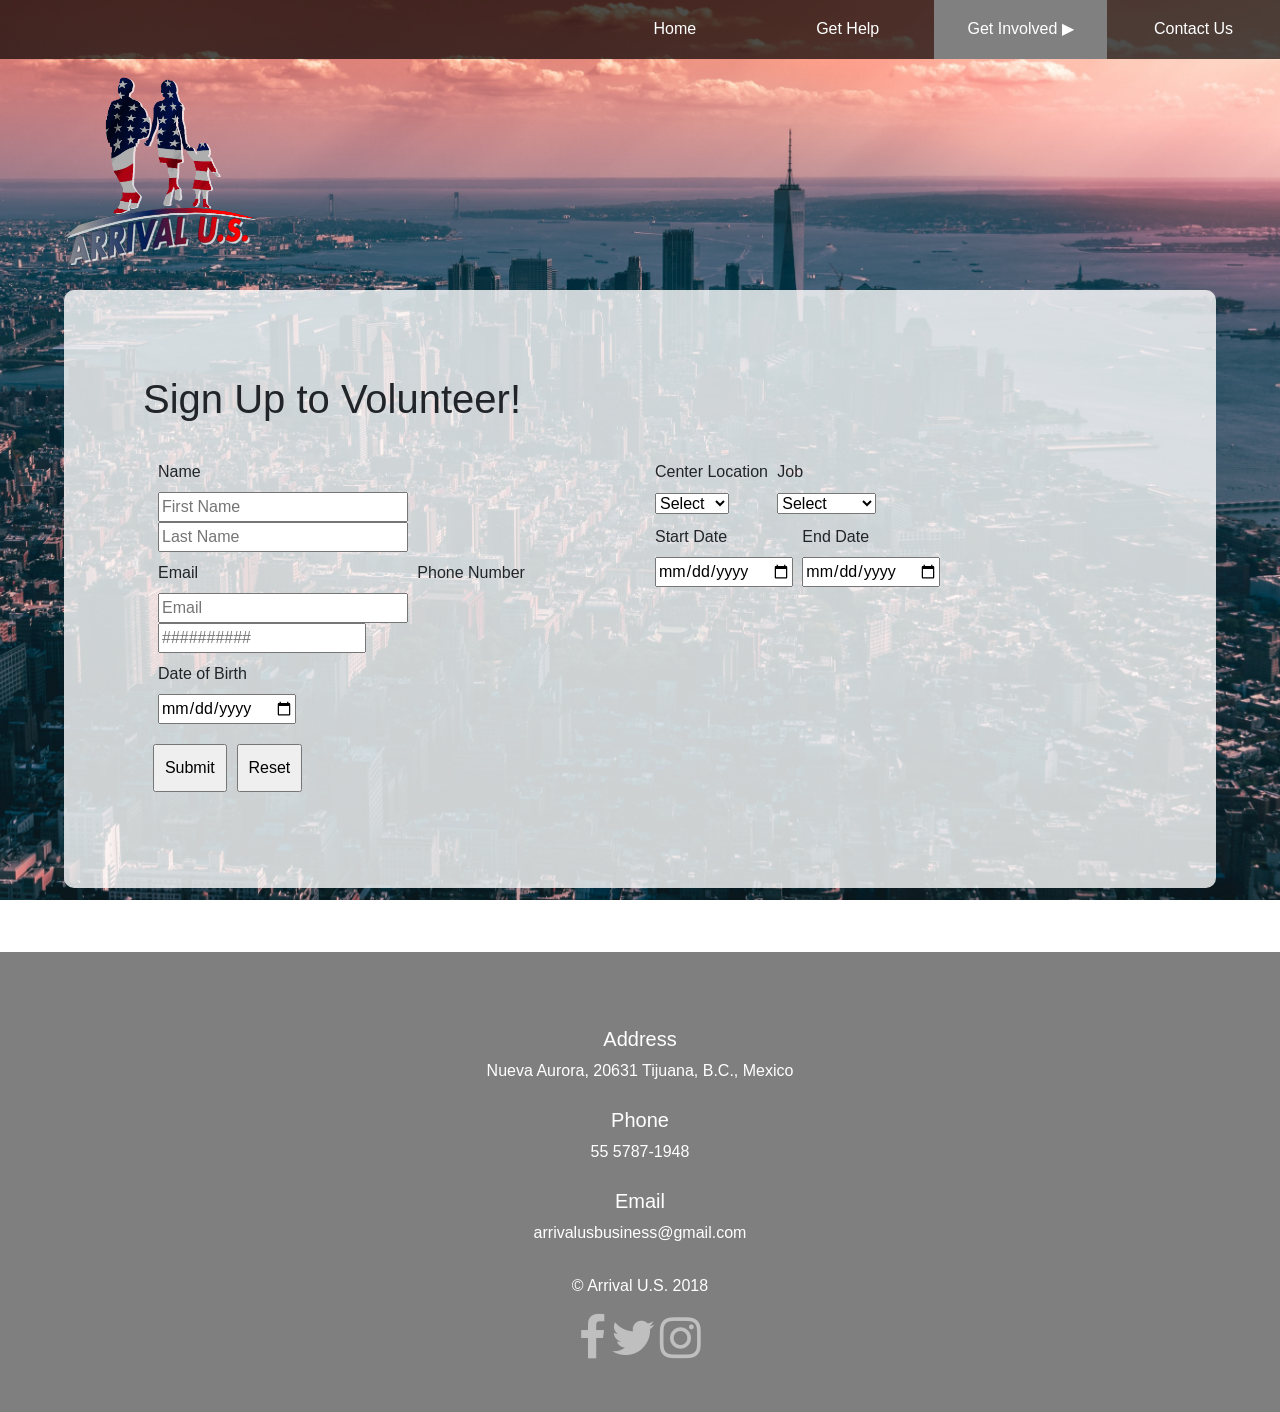
==== html/volunteer.html @ a8353488 "Added files Added Capstone Project" ====
<!DOCTYPE html>
<html>

<head>
  <!--
       arrival-us website

       Authors: Lucas Eastman, Dylan Jones-Miller, Charley Tran
       Date: 4.25.18

       Filename: involved.html
    -->
  <meta charset="utf-8">
  <meta name="viewport" content="width=device-width" />
  <title>Volunteer</title>
  <script src="../js/jquery.min.js" type="text/javascript"></script>
  <script src="../bootstrap_js/bootstrap.js" type="text/javascript"></script>
  <script src="../js/navicon.js" type="text/javascript"></script>
  <script src="../bootstrap_js/bootstrap.js" type="text/javascript"></script>
  <link rel="stylesheet" href="../css/reset.css">
  <link rel="stylesheet" href="../bootstrap_css/bootstrap.min.css">
  <link rel="stylesheet" href="../css/base.css">
  <link rel="stylesheet" href="../css/volunteer.css">

  <link rel="stylesheet" href="https://cdnjs.cloudflare.com/ajax/libs/font-awesome/4.7.0/css/font-awesome.min.css">
</head>

<body>

  <!-- Navigation -->
  <nav class="horizontal">
    <ul class="mainmenu">
      <li><a href="contact.html">Contact Us</a></li>
      <li><a href="involved.html" class="submenuTitle active">Get Involved &#9654;</a>
        <ul class="submenu">
          <li><a href="volunteer.html" class="subactive">Volunteer here</a></li>
          <li><a href="donate.html">Donate here</a></li>
        </ul>
      </li>
      <li><a href="help.html">Get Help</a></li>
      <li><a href="index.html">Home</a></li>
    </ul>
  </nav>

  <div id="naviconcontainer">
    <!-- Navicon -->
    <img id="navicon" src="../images/tf_navicon.png" alt="navicon">
  </div>

  <!-- Mobile Navigation Container -->
  <div id="mobnavcontain">
    <nav id="mobilenav">
      <div class="container">
        <a href="index.html">Home</a>
        <a href="help.html">Get Help</a>
        <a href="involved.html">Get Involved</a>
        <a href="info.html">More Info</a>
      </div>
      <!-- <ul>
        <a href="#">Home</a>
        <a href="#">Get Help</a>
        <a href="#">Get Involved</a>
        <a href="#">More Info</a>
      </ul> -->
    </nav>
  </div>

  <!-- Header -->
  <header>

    <!-- Logo -->
    <img src="../images/logo.png" alt="logo">
  </header>

  <!-- Landing -->
  <!-- <section id="landing">
      <div class="container">
        <h1>-</h1>
      </div>
    </section> -->

  <!-- Main -->

  <main>
    <div class="container">
      <h1>Sign Up to Volunteer!</h1>
      <div class="row">
        <div class="col">
          <form id="survey" class="form" name="form" action="thankyou.html" method="post">

            <!-- <fieldset id="basicInfo">
                <div class="formRow">
                  <label for="group">How many people will be volunteering? (Maximum of 10)</label>
                  <input type="number" name="group" id="group" value="1" step="1" min="1" max="10">
                </div> -->

            <fieldset id="personalInfo">
              <div class="formRow" id="nameDiv">
                <label for="name">Name</label>
                <input type="text" name="firstName" id="firstName" placeholder="First Name" required>
                <input type="text" name="lastName" id="lastName" placeholder="Last Name" required>
              </div>

              <div class="formRow" id="emailDiv">
                <label for="email" id="emailLabel">Email</label>
                <input type="email" name="email" id="email" placeholder="Email" required>
              </div>

              <div class="formRow">
                <label for="phone" id="phoneLabel">Phone Number</label>
                <input type="text" name="phone" id="phone" placeholder="##########" pattern="^\d{10}$|^(\(\d{3}\s*)?\d{3}[\s-]?\d{4}$n" required>
              </div>

              <div class="formRow">
                <label for="dob">Date of Birth</label>
                <input type="date" name="dob" id="dob" required>
              </div>

        </div>

        <div class="col">
          <div class="formRow" id="locationDiv">
            <label for="location">Center Location</label>
            <select id="location" class="select" name="location" required>
                    <option value="location1">Select</option>
                    <option value="location1">Tijuana</option>
                  </select>
          </div>

          <div class="formRow" id="jobDiv">
            <label for="job">Job</label>
            <select id="job" class="select" name="job" required>
                    <option value="job1">Select</option>
                    <option value="job1">Paralegal</option>
                    <option value="job2">Paperwork</option>
                    <option value="job3">Transport</option>
                  </select>
          </div>

          <div class="formRow" id="startDiv">
            <label for="visit">Start Date</label>
            <input type="date" name="startDate" id="startDate" required>
          </div>

          <div class="formRow" id="endDiv">
            <label for="visit">End Date</label>
            <input type="date" name="endDate" id="endDate" required>
          </div>

        </div>
      </div>

      <div id="buttons">
        <input id="submit" type="submit" value="Submit">
        <input type="reset" value="Reset">
      </div>

      </fieldset>
      </form>

  </main>

  <!-- Footer -->
  <footer>
    <section id="contact">
      <div class="row">
        <div class="col">
          <h5>Address</h5>
          <p>Nueva Aurora, 20631 Tijuana, B.C., Mexico</p>
          <div>
            <div class="col">
              <h5>Phone</h5>
              <p>55 5787-1948</p>
            </div>
            <div class="col">
              <h5>Email</h5>
              <p>arrivalusbusiness@gmail.com</p>
            </div>
          </div>
    </section>
    <section id="copyright">
      <p>© Arrival U.S. 2018</p>
    </section>
    <section>
      <a href="https://www.facebook.com/"><i class="fa fa-facebook-f" style="font-size:48px;color:rgba(255,255,255,0.5)" ></i></a>
      <a href="https://twitter.com/?lang=en"><i class="fa fa-twitter" style="font-size:48px;color:rgba(255,255,255,0.5)" ></i></a>
      <a href="https://www.instagram.com/?hl=en"><i class="fa fa-instagram" style="font-size:48px;color:rgba(255,255,255,0.5)" ></i></a>
    </section>
  </footer>

  <!-- <script src="js/jquery.slim.min.js"></script> -->
  <!-- <script src="../bootstrap_js/popper.min.js"></script> -->
  <script src="../bootstrap_js/bootstrap.min.js"></script>
  <script src="../js/forms.js" type="text/javascript"></script>
</body>

</html>
---- css/base.css ----
/*
  Arrival U.S. Website

  Authors: Lucas Eastman, Dylan Jones-Miller, Charley Tran
  Date: 4.25.18

  Filename: base.css
*/

@media only screen and (min-width: 300px) {

  /* ########## */
  /* Body */
  /* ########## */

  body {
    /*background:linear-gradient(0deg, rgb(187,19,62) 20%, rgb(0,10,130), rgb(211,211,211) 90%);*/
    background: url(../images/new.jpeg)100%/cover fixed;
  }

  /* ################ */
  /* Navigation */
  /* ################ */

  #navicon{
    display: block;
  }

  nav.horizontal{
    display: none;
  }

  div#naviconcontainer{
    z-index: 2;
    display: block;
    position: fixed;
    right: 20px;
    top: 10px;
  }

  div#naviconcontainer img{
    width: 150%;
    background-color: rgba(255,255,255,.75);
  }

  div#naviconcontainer ul{
    display: none;
  }

  /* ############# */
  /* Navicon */
  /* ############# */

  #navicon{
    display: block;
  }

  /* ################ */
  /* Mobile Nav */
  /* ################ */

  #mobnavcontain {
    z-index: 1;
    /* display: none; */
    position: fixed;
    top: 0;
    left: 100%;
    width: 100%;
    height: 100vh;
    background-color: rgb(230, 230, 230, 0.85);
  }

  #mobilenav {
    /* display: flex; */
    /* flex-flow: column wrap; */
    /* justify-content: space-around; */
    /* align-items: center; */
    /* height: 100vh; */
    margin: 0 auto;
    padding: 2.5vh 0;
  }

  #mobilenav div {
    display: flex;
    flex-flow: column wrap;
    justify-content: space-around;
    align-items: center;
    margin: 10vh auto;
  }

  #mobilenav div a {
    margin: 2.5vh 0;
    width: 80%;
    opacity: 0;
    line-height: 12.5vh;
    text-align: center;
    color: white;
    font-size: 2em;
    text-decoration: none;
    /* background-color: rgb(195, 195, 195, 1); */
    /* background-color: rgb(45, 45, 45); */
    background-color: black;
    border-radius: 25px;
    box-shadow: 0 0 50px 15px white;
  }

  /* ############ */
  /* Header */
  /* ############ */

  header {
    display: block;
  }

  header img {
    display: block;
    width: 15%;
    margin-top: 6%;
    margin-left: 5%;
  }

  /* ############# */
  /* Landing */
  /* ############# */

  #landing {
    display: block;
    width: 100%;
    text-align: center;
  }

  #landing img {
    display: block;
    width: 50%;
    margin: auto;
    padding-top: 10%;
    /*width: 40%;*/
  }

  #landing h3 {
    margin: 0 auto;
    color: white;
    opacity: 100%;
    text-shadow: 2.5px 2.5px black;
  }

  /* ########## */
  /* Main */
  /* ########## */

  main {
    display: block;
    background-color: rgba(255, 255, 255, 0.8);
    margin-top: 2%;
    margin-bottom: 5%;
    margin-left: auto;
    margin-right: auto;
    padding: 5%;
    width: 90%;
    border-radius: 10px;
  }

  hr {
    display: block;
    margin-left: auto;
    margin-right: auto;
    border-style: inset;
    border-width: 1px;
  }

  #about div {
    width: 100%;
  }

  #about div:first-of-type {
    margin-bottom: 5%;
  }

  /* ############ */
  /* Footer */
  /* ############ */

  footer {
    display: block;
    text-align: center;
    color: white;
    background-color: rgba(0, 0, 0, 0.5);
    padding: 50px 0;
  }

  section#copyright {
    padding-top: 1%;
  }

  div#buttons input {
    padding: 1%;
  }
}

@media only screen and (min-width: 600px) {

  /* ############# */
  /* Navicon */
  /* ############# */

  div#naviconcontainer img{
    width: 200%;
    background-color: rgba(255,255,255,.75);
  }

  div#naviconcontainer {
    display: block;
    position: fixed;
    right: 40px;
    top: 20px;
  }
}

@media only screen and (min-width:1000px) {

  /* ################## */
  /* Floating Nav */
  /* ################## */

  nav.horizontal {
    display: block;
    top: 0;
    position: fixed;
    z-index: 1;
  }

  nav.horizontal ul li a {
    text-decoration: none;
    display: block;
    color: white;
    text-align: center;
    padding: 10%;
    transition-duration: .2s;
  }

  ul.submenu {
    position: absolute;
    width: 100%;
  }

  ul.mainmenu > li {
    float: right;
    position: relative;
    width: 13.51%;
  }

  ul {
    position: fixed;
    width: 100%;
    overflow: visible;
    background: rgba(0, 0, 0, 0.7);
  }

  ul.submenu {
    display: none;
  }

  a.submenuTitle:hover+ul.submenu, ul.submenu:hover {
    display: block;
    color: white;
  }

  nav.horizontal a:hover {
    background-color: white;
    color: black;
    text-decoration: none;
  }

  .active {
    background-color: gray;
  }

  .subactive {
    background-color: darkgray;
    color: black;
  }

  /* ############# */
  /* Navicon */
  /* ############# */

  #naviconcontainer{
    display: none;
  }

  #navicon{
    display: none;
  }

  /* ################ */
  /* Mobile Nav */
  /* ################ */

  #mobilenavcontain {
    display: none;
  }
}
---- css/volunteer.css ----
/*
  Arrival U.S. Website

  Authors: Lucas Eastman, Dylan Jones-Miller, Charley Tran
  Date: 4.25.18

  Filename: volunteer.css
*/

main {
  padding-top: 5%;
  padding-bottom: 5%;
}

input, label {
  display: block;
}

div {
  margin-top: 2%;
}

div.row {
  margin: 0;
}

div#buttons input {
  float: left;
  margin-left: 1%;
}

@media only screen and (min-width:1200px) {
  input#firstName, input#lastName {
    display: inline-block;
    width: 250px;
  }
  input#email {
    width: 250px;
  }
  div#emailDiv {
    float: left;
    margin-right: 2%;
  }
  div#phoneDiv {
    float: left;
  }
  div#locationDiv {
    float: left;
    margin-right: 2%;
  }
  div#startDiv {
    float: left;
    margin-right: 2%;
  }
  div#endDiv {
    float: left;
  }
}

@media only screen and (min-width:300px) {
  #buttons {
    margin-bottom: 10%;
  }
}
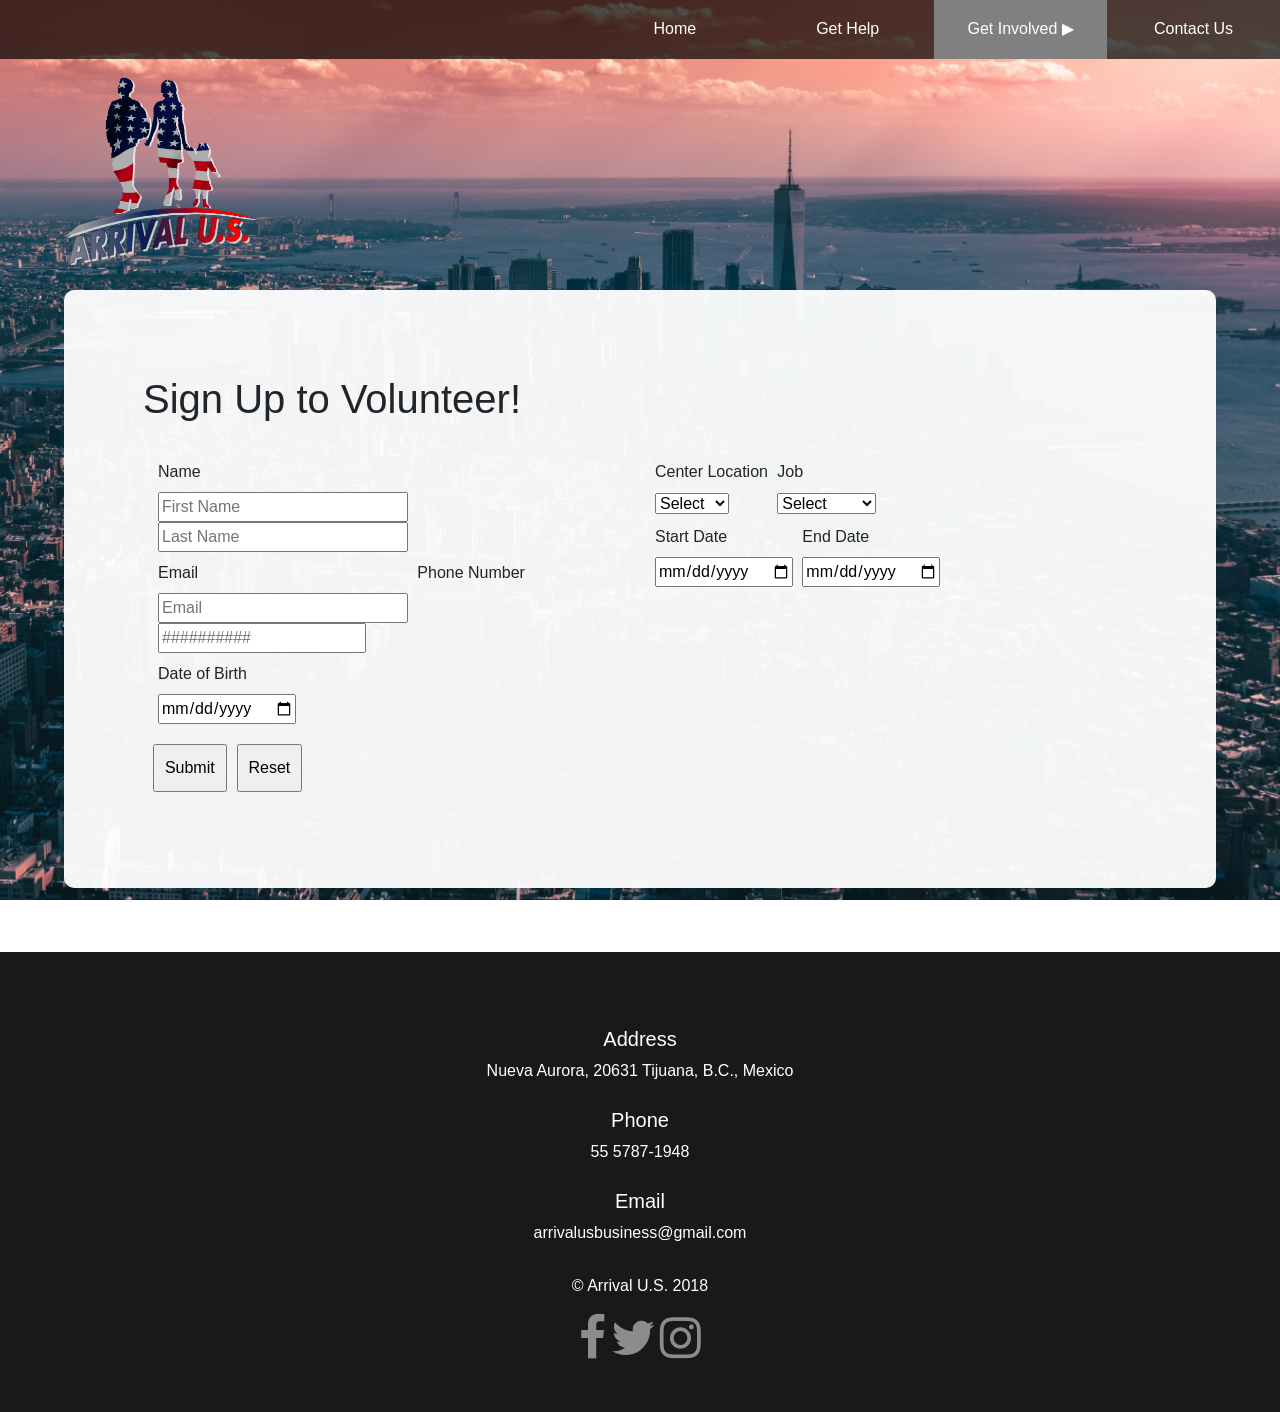
==== commit 10108bf1: "Added validation" ====
--- a/html/volunteer.html
+++ b/html/volunteer.html
@@ -86,7 +86,7 @@
       <h1>Sign Up to Volunteer!</h1>
       <div class="row">
         <div class="col">
-          <form id="survey" class="form" name="form" action="thankyou.html" method="post">
+<form id="survey" class="form" name="form" action="thankyou.html" method="post">
 
             <!-- <fieldset id="basicInfo">
                 <div class="formRow">
@@ -108,7 +108,7 @@
 
               <div class="formRow">
                 <label for="phone" id="phoneLabel">Phone Number</label>
-                <input type="text" name="phone" id="phone" placeholder="##########" pattern="^\d{10}$|^(\(\d{3}\s*)?\d{3}[\s-]?\d{4}$n" required>
+                <input type="number" name="phone" id="phone" placeholder="##########" pattern="^\d{10}$|^(\(\d{3}\s*)?\d{3}[\s-]?\d{4}$n" required>
               </div>
 
               <div class="formRow">
@@ -192,6 +192,7 @@
   <!-- <script src="../bootstrap_js/popper.min.js"></script> -->
   <script src="../bootstrap_js/bootstrap.min.js"></script>
   <script src="../js/forms.js" type="text/javascript"></script>
+  <script src="../js/donate.js"></script>
 </body>
 
 </html>
--- a/css/base.css
+++ b/css/base.css
@@ -150,7 +150,7 @@
 
   main {
     display: block;
-    background-color: rgba(255, 255, 255, 0.8);
+    background-color: rgba(255, 255, 255, 0.95);
     margin-top: 2%;
     margin-bottom: 5%;
     margin-left: auto;
@@ -184,7 +184,7 @@
     display: block;
     text-align: center;
     color: white;
-    background-color: rgba(0, 0, 0, 0.5);
+    background-color: rgba(0, 0, 0, 0.9);
     padding: 50px 0;
   }
 
